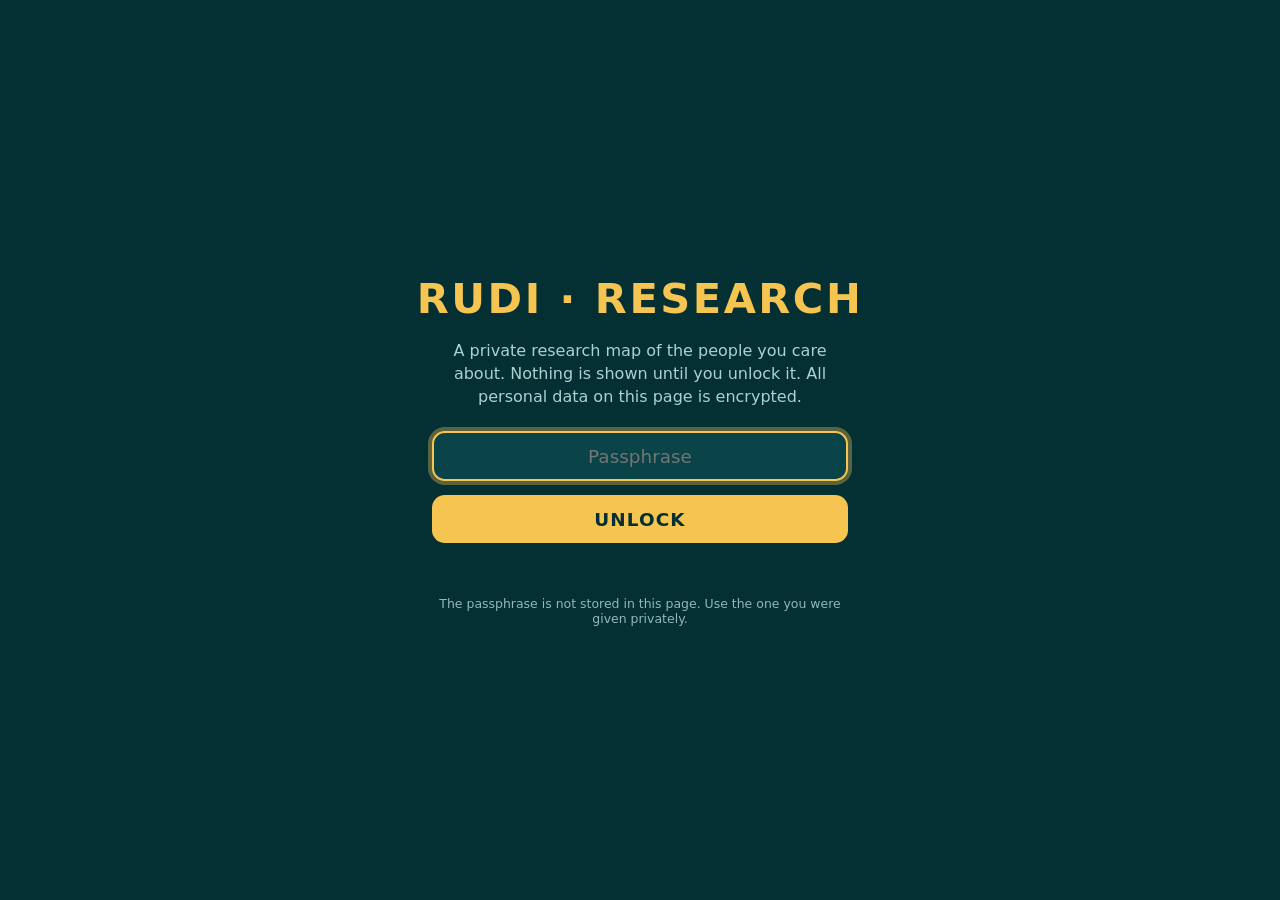
==== research/index.html @ 95d03b1b "Publish the approved research page. Add the unlinked research folder exactly as supplied, with no ot" ====
<!DOCTYPE html>
<html lang="en-GB">
<head>
<meta charset="utf-8">
<meta name="viewport" content="width=device-width, initial-scale=1, viewport-fit=cover">
<meta name="robots" content="noindex,nofollow,noarchive">
<meta http-equiv="Cache-Control" content="no-store">
<meta name="theme-color" content="#042f33">
<title>Rudi · Research</title>
<link rel="stylesheet" href="styles.css">
</head>
<body>
<div id="gate">
  <h1>RUDI · RESEARCH</h1>
  <p class="sub">A private research map of the people you care about. Nothing is shown until you unlock it. All personal data on this page is encrypted.</p>
  <form id="unlock-form" autocomplete="off">
    <input id="pw" type="password" autocomplete="current-password" placeholder="Passphrase" aria-label="Passphrase" autofocus>
    <button type="submit" class="go" id="unlock-btn">Unlock</button>
  </form>
  <div class="err" id="err" role="status"></div>
  <p class="hint">The passphrase is not stored in this page. Use the one you were given privately.</p>
</div>

<div id="app">
  <div class="example-banner" id="example-banner">Example data only — fictional people, pets and places. This will be replaced when Duck publishes the real encrypted file.</div>
  <div class="local-banner" id="local-banner" hidden>Using a local draft saved in this browser. <button type="button" class="textbtn" id="revert-published">Revert to published copy</button></div>
  <header class="top">
    <div class="brand">Rudi<b>Research</b></div>
    <nav class="nav" aria-label="Views">
      <button type="button" data-view="graph" class="on">Graph</button>
      <button type="button" data-view="person">Person</button>
      <button type="button" data-view="upcoming">Upcoming</button>
    </nav>
    <div class="search"><input id="search" type="search" placeholder="Search people, places, likes…" aria-label="Search"></div>
    <button type="button" class="textbtn gold" id="btn-add">Add</button>
    <button type="button" class="textbtn gold" id="btn-save">Save</button>
    <button type="button" class="textbtn" id="btn-lock">Lock</button>
  </header>

  <div class="workspace" id="workspace">
    <section class="view on" id="graph-view" data-view="graph">
      <div class="filters" id="filters"></div>
      <div id="cy" role="img" aria-label="Relationship graph"></div>
    </section>
    <section class="view" id="person-view" data-view="person">
      <div class="page">
        <div class="page-head">
          <h2>Person profile</h2>
          <label class="field" style="margin:0"><span style="position:absolute;left:-9999px">Choose a person</span>
            <select id="person-select" aria-label="Choose a person"></select>
          </label>
        </div>
        <div id="person-profile"></div>
      </div>
    </section>
    <section class="view" id="upcoming-view" data-view="upcoming">
      <div class="page">
        <div class="page-head">
          <h2>Upcoming in the next 30 days</h2>
        </div>
        <div class="blk" id="upcoming-list"></div>
      </div>
    </section>
    <aside class="panel" id="panel">
      <h2>Details</h2>
      <p class="empty">Click a person, pet, place or like on the graph to see how they connect.</p>
    </aside>
  </div>
</div>

<div class="modal" id="modal" hidden>
  <div class="box" role="dialog" aria-modal="true" aria-labelledby="modal-title">
    <h2 id="modal-title">Add</h2>
    <form id="modal-form"></form>
  </div>
</div>
<div class="toast" id="toast" role="status"></div>

<script src="vendor/cytoscape.min.js"></script>
<script src="crypto.js"></script>
<script src="app.js"></script>
</body>
</html>
---- research/styles.css ----
:root{
  --bg:#042f33;
  --card:#0a4348;
  --card2:#0d5359;
  --line:#1b6b72;
  --text:#f4fbfa;
  --dim:#a9d3d0;
  --gold:#f5c451;
  --warn:#ff9aa8;
  --ok:#7be0b0;
  --teal:#5ce1c5;
  --pink:#ff8fa3;
  --sky:#6cc7ff;
  --lav:#b9a4ff;
  --orange:#ffa94d;
  --mint:#7be0b0;
  --interest:#5eead4;
  --org:#f08cf0;
}
*{box-sizing:border-box;margin:0;padding:0}
html,body{background:var(--bg);color:var(--text);font-family:system-ui,-apple-system,"Segoe UI",Roboto,sans-serif;min-height:100%;min-height:100dvh;}
body{min-height:100dvh;overflow:hidden;}
button,input,select,textarea{font:inherit;color:inherit}
button{cursor:pointer}
:focus-visible{outline:2px solid var(--gold);outline-offset:2px}

/* Lock screen — nothing of the graph is in the DOM until unlock */
#gate{position:fixed;inset:0;background:#042f33;display:flex;flex-direction:column;align-items:center;justify-content:center;gap:1rem;z-index:2147483647;text-align:center;padding:2rem 1.2rem;}
#gate h1{font-size:clamp(1.8rem,5vw,2.6rem);font-weight:800;letter-spacing:.06em;color:var(--gold)}
#gate .sub{color:var(--dim);font-size:1rem;max-width:26rem;line-height:1.45}
#gate form{display:flex;flex-direction:column;align-items:center;gap:.85rem;width:min(26rem,92vw);margin-top:.4rem}
#gate input[type=password]{background:var(--card);color:var(--text);border:2px solid var(--gold);border-radius:.8rem;font-size:1.15rem;padding:.8rem 1.1rem;width:100%;text-align:center;}
#gate input[type=password]:focus{outline:none;box-shadow:0 0 0 .25rem rgba(245,196,81,.35)}
#gate .go{background:var(--gold);color:#042f33;border:0;border-radius:.8rem;font-size:1.15rem;font-weight:800;padding:.85rem 2rem;width:100%;letter-spacing:.06em;text-transform:uppercase}
#gate .go:disabled{opacity:.55;cursor:wait}
#gate .err{color:var(--warn);font-size:.95rem;min-height:1.3rem}
#gate .hint{color:var(--dim);font-size:.78rem;max-width:26rem;opacity:.85}

#app{display:none;visibility:hidden;flex-direction:column;height:100dvh;min-height:0}
#app.show{display:flex;visibility:visible}

.top{display:flex;align-items:center;gap:.55rem;padding:.45rem .7rem;border-bottom:1px solid var(--line);background:var(--card);flex-wrap:wrap}
.brand{font-size:.68rem;letter-spacing:.14em;text-transform:uppercase;color:var(--dim);font-weight:800;margin-right:.4rem}
.brand b{display:block;font-size:.95rem;letter-spacing:.04em;color:var(--gold);text-transform:none;font-weight:800;margin-top:1px}
.search{flex:1;min-width:10rem}
.search input{width:100%;background:var(--bg);border:1px solid var(--line);border-radius:.55rem;padding:.4rem .7rem;font-size:.9rem}
.nav{display:flex;gap:.3rem;flex-wrap:wrap}
.nav button,.iconbtn,.textbtn{
  background:rgba(255,255,255,.04);border:1px solid var(--line);color:var(--text);
  border-radius:999px;padding:.32rem .75rem;font-size:.75rem;font-weight:700;letter-spacing:.04em;
}
.nav button.on{background:rgba(245,196,81,.16);border-color:var(--gold);color:var(--gold)}
.textbtn.gold{background:rgba(245,196,81,.16);border-color:rgba(245,196,81,.45);color:var(--gold)}
.textbtn.warn{color:var(--warn);border-color:rgba(255,154,168,.4)}
.example-banner{background:rgba(245,196,81,.12);color:var(--gold);font-size:.72rem;font-weight:700;letter-spacing:.06em;text-transform:uppercase;text-align:center;padding:.28rem .6rem;border-bottom:1px solid rgba(245,196,81,.25)}
.local-banner{background:rgba(92,225,197,.1);color:var(--teal);font-size:.75rem;text-align:center;padding:.28rem .6rem;border-bottom:1px solid var(--line)}
.local-banner button{margin-left:.5rem}

.workspace{flex:1;min-height:0;display:grid;grid-template-columns:minmax(0,1fr) minmax(260px,22rem);background:var(--bg)}
.workspace.no-panel{grid-template-columns:1fr}
.view{display:none;min-height:0;overflow:hidden;position:relative}
.view.on{display:flex;flex-direction:column}
#graph-view.on{display:grid;grid-template-rows:auto 1fr}

.filters{display:flex;gap:.35rem;flex-wrap:wrap;align-items:center;padding:.4rem .7rem;border-bottom:1px solid var(--line)}
.chip{border-radius:999px;padding:.22rem .6rem;font-size:.7rem;font-weight:700;border:1px solid var(--line);background:transparent;color:var(--dim);display:inline-flex;align-items:center;gap:.3rem}
.chip.on{color:var(--text);border-color:transparent;background:var(--card2)}
.chip i{width:.55rem;height:.55rem;border-radius:50%;background:currentColor;display:inline-block;box-shadow:0 0 6px currentColor}
.layout-btns{margin-left:auto;display:flex;gap:.3rem}
.research-legend{font-size:.68rem;color:var(--gold);font-weight:700;letter-spacing:.04em}
.research-legend em{font-style:normal;font-weight:800;margin-right:.15rem}

#cy{flex:1;min-height:0;width:100%;background:
  radial-gradient(ellipse 50% 40% at 50% 30%, rgba(92,225,197,.05), transparent 70%),
  var(--bg)}

.panel{background:var(--card);border-left:1px solid var(--line);overflow:auto;padding:.85rem .9rem 1.2rem;min-height:0}
.panel h2{font-size:.72rem;letter-spacing:.12em;text-transform:uppercase;color:var(--gold);font-weight:800;margin:0 0 .5rem}
.panel .empty{color:var(--dim);font-size:.88rem;line-height:1.4;padding:.4rem 0}
.type-pill{display:inline-flex;align-items:center;gap:.3rem;font-size:.68rem;font-weight:800;letter-spacing:.06em;text-transform:uppercase;border-radius:999px;padding:.15rem .5rem;background:var(--card2);margin-bottom:.35rem}
.panel .name{font-size:1.35rem;font-weight:800;line-height:1.15;margin:.15rem 0 .25rem}
.panel .meta{color:var(--dim);font-size:.82rem;margin-bottom:.7rem}
.kv{display:grid;grid-template-columns:7.2rem 1fr;gap:.2rem .6rem;font-size:.88rem;padding:.35rem 0;border-top:1px solid var(--line)}
.kv .k{color:var(--dim);font-weight:700;font-size:.75rem;letter-spacing:.04em;text-transform:uppercase;padding-top:.15rem}
.kv .v{min-width:0;overflow-wrap:anywhere}
.actions{display:flex;flex-wrap:wrap;gap:.35rem;margin:.7rem 0}
.conn-list,.tl-list,.ask-list{list-style:none;display:flex;flex-direction:column;gap:.35rem;margin:.2rem 0 .8rem}
.conn-list button,.ask-list button,.person-chip{
  text-align:left;background:var(--card2);border:1px solid var(--line);border-radius:.55rem;padding:.4rem .55rem;width:100%;
}
.person-chip{display:inline-block;width:auto;margin:.15rem .2rem 0 0;cursor:pointer}
.tl-item{padding:.45rem 0 .45rem .7rem;border-left:3px solid var(--gold);margin-left:.2rem}
.tl-item .when{color:var(--gold);font-weight:800;font-size:.78rem}
.tl-item .what{font-weight:700;font-size:.92rem}
.tl-item .det{color:var(--dim);font-size:.8rem;margin-top:.1rem}
.sec-label{font-size:.7rem;letter-spacing:.12em;text-transform:uppercase;color:var(--dim);font-weight:800;margin:1rem 0 .35rem}
.conn-list .research-item{border:1px dashed rgba(245,196,81,.45);border-radius:.6rem;padding:.35rem .4rem;background:rgba(245,196,81,.06)}
.conn-list .research-item > button{background:transparent;border:0;padding:.15rem .15rem .3rem}
.research-meta{color:var(--dim);font-size:.78rem;padding:0 .15rem .25rem}
.research-meta a{color:var(--gold)}
.research-actions{display:flex;gap:.3rem;padding:.1rem 0 .15rem}
.person-chip.research{border-style:dashed;border-color:rgba(245,196,81,.55)}

/* Person + upcoming */
.page{flex:1;min-height:0;overflow:auto;padding:.8rem 1rem 2rem}
.page-head{display:flex;justify-content:space-between;align-items:flex-end;gap:1rem;margin-bottom:.8rem;flex-wrap:wrap}
.page-head h2{font-size:1.1rem;color:var(--gold);font-weight:800;letter-spacing:.04em}
.page-head select{background:var(--card);border:1px solid var(--line);border-radius:.5rem;padding:.4rem .6rem;min-width:16rem}
.grid-2{display:grid;grid-template-columns:repeat(auto-fit,minmax(260px,1fr));gap:.7rem}
.blk{background:var(--card);border:1px solid var(--line);border-top:.35rem solid var(--gold);border-radius:.8rem;padding:.75rem .9rem}
.blk.pink{border-top-color:var(--pink)}
.blk.sky{border-top-color:var(--sky)}
.blk.mint{border-top-color:var(--ok)}
.blk h3{font-size:.75rem;letter-spacing:.1em;text-transform:uppercase;color:var(--gold);margin-bottom:.5rem;font-weight:800}
.up-item{display:grid;grid-template-columns:6.5rem 1fr;gap:.6rem;padding:.55rem 0;border-top:1px solid var(--line);align-items:start}
.up-item:first-of-type{border-top:0;padding-top:0}
.up-item .when{font-weight:800;color:var(--gold);font-variant-numeric:tabular-nums}
.up-item .who{font-weight:700}
.up-item small{display:block;color:var(--dim);font-size:.78rem}

.modal{position:fixed;inset:0;background:rgba(2,16,18,.72);display:none;align-items:center;justify-content:center;z-index:20;padding:1rem}
.modal.on{display:flex}
.modal .box{background:var(--card);border:1px solid var(--line);border-radius:.9rem;padding:1rem 1.1rem 1.1rem;width:min(32rem,96vw);max-height:90dvh;overflow:auto}
.modal h2{color:var(--gold);font-size:1rem;margin-bottom:.7rem}
.field{display:flex;flex-direction:column;gap:.25rem;margin-bottom:.6rem}
.field label{font-size:.7rem;letter-spacing:.08em;text-transform:uppercase;color:var(--dim);font-weight:700}
.field input,.field select,.field textarea{background:var(--bg);border:1px solid var(--line);border-radius:.5rem;padding:.45rem .6rem}
.field textarea{min-height:4.5rem;resize:vertical}
.modal .actions{justify-content:flex-end}
.toast{position:fixed;bottom:1rem;left:50%;transform:translateX(-50%);background:var(--card2);border:1px solid var(--gold);color:var(--text);padding:.5rem .9rem;border-radius:.6rem;font-size:.85rem;font-weight:700;z-index:30;display:none}
.toast.on{display:block}

@media (max-width:800px){
  body{overflow:auto}
  #app{height:auto;min-height:100dvh}
  .workspace{grid-template-columns:1fr;grid-template-rows:minmax(22rem,50dvh) auto;height:auto;flex:1}
  .workspace.no-panel{grid-template-rows:1fr}
  .panel{border-left:0;border-top:1px solid var(--line);max-height:45dvh}
  .brand{margin-right:0}
  .search{order:5;flex-basis:100%}
  #cy{min-height:22rem}
  .page{padding:.7rem .7rem 5rem}
}
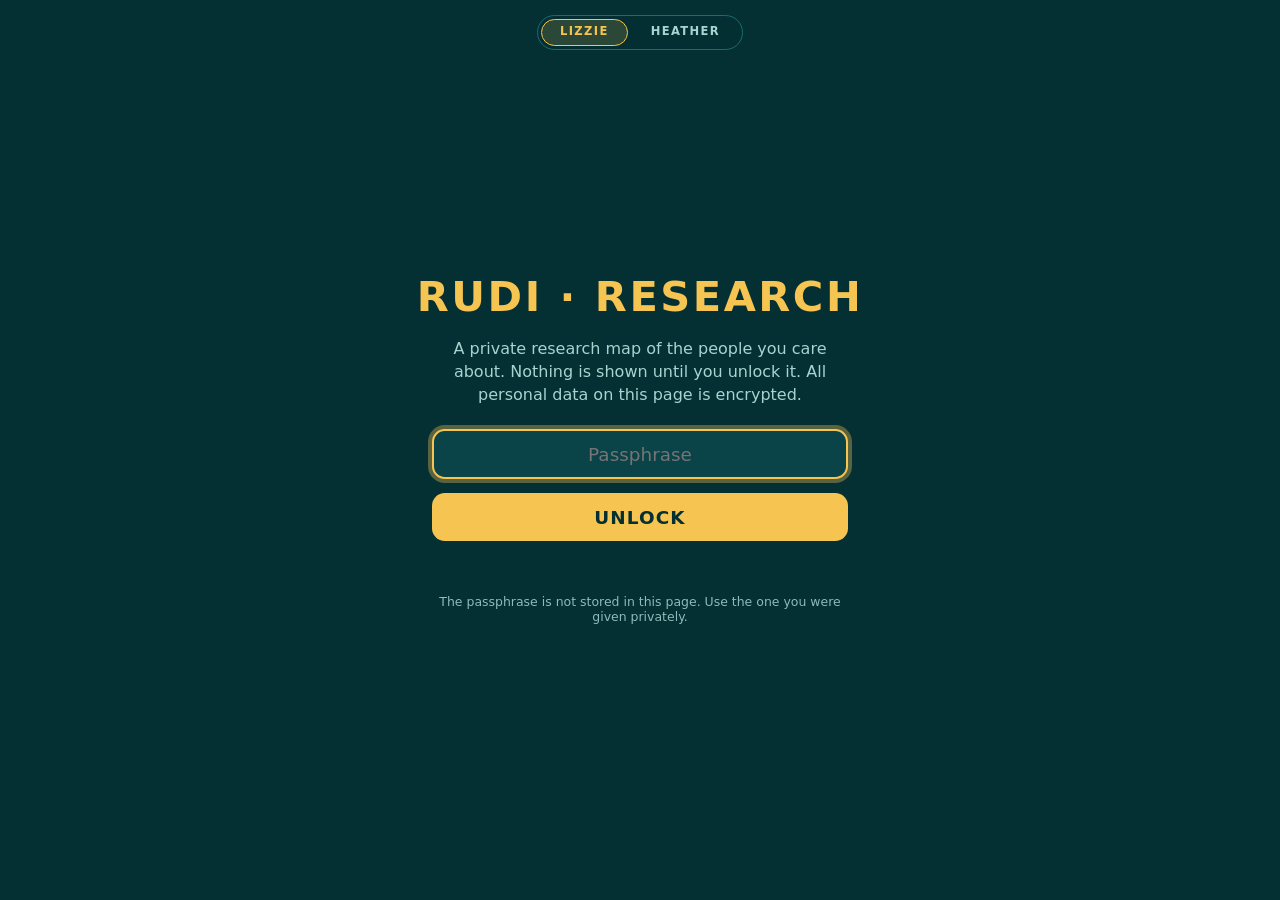
==== commit 8985ec6f: "Add separate Lizzie and Heather tabs on the research page. Each tab decrypts only its own file with " ====
--- a/research/index.html
+++ b/research/index.html
@@ -7,35 +7,66 @@
 <meta http-equiv="Cache-Control" content="no-store">
 <meta name="theme-color" content="#042f33">
 <title>Rudi · Research</title>
-<link rel="stylesheet" href="styles.css">
+<link rel="stylesheet" href="styles.css?v=20261122a">
 </head>
 <body>
 <div id="gate">
-  <h1>RUDI · RESEARCH</h1>
-  <p class="sub">A private research map of the people you care about. Nothing is shown until you unlock it. All personal data on this page is encrypted.</p>
-  <form id="unlock-form" autocomplete="off">
-    <input id="pw" type="password" autocomplete="current-password" placeholder="Passphrase" aria-label="Passphrase" autofocus>
-    <button type="submit" class="go" id="unlock-btn">Unlock</button>
-  </form>
-  <div class="err" id="err" role="status"></div>
-  <p class="hint">The passphrase is not stored in this page. Use the one you were given privately.</p>
+  <div class="subject-bar">
+    <div class="subject-switch" role="tablist" aria-label="Research">
+      <button type="button" class="subject-tab" role="tab" data-subject="lizzie" aria-selected="true">Lizzie</button>
+      <button type="button" class="subject-tab" role="tab" data-subject="heather" aria-selected="false">Heather</button>
+    </div>
+  </div>
+  <div class="gate-main">
+    <h1>RUDI · RESEARCH</h1>
+    <p class="sub">A private research map of the people you care about. Nothing is shown until you unlock it. All personal data on this page is encrypted.</p>
+    <form id="unlock-form" autocomplete="off">
+      <input id="pw" type="password" autocomplete="current-password" placeholder="Passphrase" aria-label="Passphrase" autofocus>
+      <button type="submit" class="go" id="unlock-btn">Unlock</button>
+    </form>
+    <div class="err" id="err" role="status"></div>
+    <p class="hint">The passphrase is not stored in this page. Use the one you were given privately.</p>
+  </div>
 </div>
 
 <div id="app">
+  <div class="subject-bar">
+    <div class="subject-switch" role="tablist" aria-label="Research">
+      <button type="button" class="subject-tab" role="tab" data-subject="lizzie" aria-selected="true">Lizzie</button>
+      <button type="button" class="subject-tab" role="tab" data-subject="heather" aria-selected="false">Heather</button>
+    </div>
+  </div>
   <div class="example-banner" id="example-banner">Example data only — fictional people, pets and places. This will be replaced when Duck publishes the real encrypted file.</div>
   <div class="local-banner" id="local-banner" hidden>Using a local draft saved in this browser. <button type="button" class="textbtn" id="revert-published">Revert to published copy</button></div>
   <header class="top">
-    <div class="brand">Rudi<b>Research</b></div>
-    <nav class="nav" aria-label="Views">
-      <button type="button" data-view="graph" class="on">Graph</button>
-      <button type="button" data-view="person">Person</button>
-      <button type="button" data-view="upcoming">Upcoming</button>
-    </nav>
-    <div class="search"><input id="search" type="search" placeholder="Search people, places, likes…" aria-label="Search"></div>
-    <button type="button" class="textbtn gold" id="btn-add">Add</button>
-    <button type="button" class="textbtn gold" id="btn-save">Save</button>
-    <button type="button" class="textbtn" id="btn-lock">Lock</button>
+    <div class="title-row">
+      <div class="brand">Rudi<b>Research</b></div>
+      <label class="hero-pick">
+        <span>Hero</span>
+        <select id="hero-select" aria-label="Hero"></select>
+      </label>
+      <div class="chrome-toggles">
+        <button type="button" class="textbtn" id="btn-toggle-menu" aria-controls="top-tools" aria-expanded="true">Menu ▴</button>
+        <button type="button" class="textbtn" id="btn-toggle-filters" aria-controls="filters" aria-expanded="true">Filters ▴</button>
+      </div>
+    </div>
+    <div class="top-tools" id="top-tools">
+      <nav class="nav" aria-label="Views">
+        <button type="button" data-view="graph" class="on">Graph</button>
+        <button type="button" data-view="person">Person</button>
+        <button type="button" data-view="upcoming">Upcoming</button>
+      </nav>
+      <div class="search"><input id="search" type="search" placeholder="Search people, places, likes…" aria-label="Search"></div>
+      <button type="button" class="textbtn gold" id="btn-add">Add</button>
+      <button type="button" class="textbtn gold" id="btn-save">Save</button>
+      <button type="button" class="textbtn" id="btn-saving">Saving</button>
+      <button type="button" class="textbtn" id="btn-lock">Lock</button>
+    </div>
   </header>
+
+  <div id="subject-note" class="subject-note" hidden>
+    <p id="subject-note-text" role="status"></p>
+  </div>
 
   <div class="workspace" id="workspace">
     <section class="view on" id="graph-view" data-view="graph">
@@ -63,7 +94,7 @@
     </section>
     <aside class="panel" id="panel">
       <h2>Details</h2>
-      <p class="empty">Click a person, pet, place or like on the graph to see how they connect.</p>
+      <p class="empty">Click a person, pet, place, like or event to see how they connect. Tap an area heading to fold it away.</p>
     </aside>
   </div>
 </div>
@@ -74,10 +105,41 @@
     <form id="modal-form"></form>
   </div>
 </div>
+<div class="modal" id="save-settings" hidden>
+  <div class="box" role="dialog" aria-modal="true" aria-labelledby="save-settings-title">
+    <h2 id="save-settings-title">Connect saving</h2>
+    <p class="note" id="save-settings-note">To save from this page, create a fine-grained GitHub token that can only write to the rudi-dashboard repo, then paste it here. It is stored on this device only, encrypted with your passphrase, and never uploaded as a website file.</p>
+    <p class="note" id="save-settings-status" hidden></p>
+    <p class="note"><a id="save-token-link" href="https://github.com/settings/personal-access-tokens/new?name=Research+save&amp;description=Save+the+encrypted+research+file+to+the+rudi-dashboard+repo+only&amp;target_name=Rudz1&amp;expires_in=366&amp;contents=write" target="_blank" rel="noopener noreferrer">Open GitHub to create a token</a></p>
+    <form id="save-settings-form" autocomplete="off">
+      <div class="field" id="save-token-field">
+        <label for="save-token-input">Token</label>
+        <input id="save-token-input" type="password" autocomplete="off" spellcheck="false" placeholder="Paste the token, then save it on this device">
+      </div>
+      <div class="actions">
+        <button type="submit" class="textbtn gold" id="save-token-store">Save token on this device</button>
+        <button type="button" class="textbtn" id="save-token-forget" hidden>Forget token on this device</button>
+        <button type="button" class="textbtn" id="save-download">Download encrypted copy</button>
+        <button type="button" class="textbtn" id="save-settings-close">Close</button>
+      </div>
+    </form>
+  </div>
+</div>
+<div class="modal" id="draft-offer" hidden>
+  <div class="box" role="dialog" aria-modal="true" aria-labelledby="draft-offer-title">
+    <h2 id="draft-offer-title">Local draft found</h2>
+    <p class="note">This browser has a newer draft than the online file. Would you like to use the local draft?</p>
+    <div class="actions">
+      <button type="button" class="textbtn gold" id="draft-use-local">Use local draft</button>
+      <button type="button" class="textbtn" id="draft-use-online">Use online copy</button>
+    </div>
+  </div>
+</div>
 <div class="toast" id="toast" role="status"></div>
 
-<script src="vendor/cytoscape.min.js"></script>
-<script src="crypto.js"></script>
-<script src="app.js"></script>
+<script src="vendor/cytoscape.min.js?v=20261113c"></script>
+<script src="crypto.js?v=20261113c"></script>
+<script src="save-online.js?v=20261113c"></script>
+<script src="app.js?v=20261122a"></script>
 </body>
 </html>
--- a/research/styles.css
+++ b/research/styles.css
@@ -25,7 +25,8 @@
 :focus-visible{outline:2px solid var(--gold);outline-offset:2px}
 
 /* Lock screen — nothing of the graph is in the DOM until unlock */
-#gate{position:fixed;inset:0;background:#042f33;display:flex;flex-direction:column;align-items:center;justify-content:center;gap:1rem;z-index:2147483647;text-align:center;padding:2rem 1.2rem;}
+#gate{position:fixed;inset:0;background:#042f33;display:flex;flex-direction:column;align-items:center;justify-content:flex-start;gap:0;z-index:2147483647;text-align:center;padding:calc(.85rem + env(safe-area-inset-top)) 1.2rem 2rem;overflow:auto;}
+.gate-main{flex:1;width:100%;display:flex;flex-direction:column;align-items:center;justify-content:center;gap:1rem;text-align:center;padding-bottom:1.5rem;}
 #gate h1{font-size:clamp(1.8rem,5vw,2.6rem);font-weight:800;letter-spacing:.06em;color:var(--gold)}
 #gate .sub{color:var(--dim);font-size:1rem;max-width:26rem;line-height:1.45}
 #gate form{display:flex;flex-direction:column;align-items:center;gap:.85rem;width:min(26rem,92vw);margin-top:.4rem}
@@ -36,12 +37,53 @@
 #gate .err{color:var(--warn);font-size:.95rem;min-height:1.3rem}
 #gate .hint{color:var(--dim);font-size:.78rem;max-width:26rem;opacity:.85}
 
+.subject-bar{
+  display:flex;justify-content:center;align-items:center;width:100%;
+  padding:.5rem .7rem .45rem;background:var(--card);border-bottom:1px solid var(--line);
+  flex:none;
+}
+#app .subject-bar{padding-top:calc(.45rem + env(safe-area-inset-top))}
+#gate .subject-bar{background:transparent;border-bottom:0;padding:.1rem 0 .15rem}
+.subject-switch{
+  display:inline-flex;gap:.2rem;padding:.16rem;
+  border:1px solid var(--line);border-radius:999px;background:rgba(4,47,51,.45);
+}
+.subject-tab{
+  appearance:none;background:transparent;border:1px solid transparent;color:var(--dim);
+  border-radius:999px;padding:.36rem 1.15rem;font-size:.72rem;font-weight:800;
+  letter-spacing:.12em;text-transform:uppercase;line-height:1.2;
+}
+.subject-tab[aria-selected="true"]{background:rgba(245,196,81,.16);border-color:var(--gold);color:var(--gold)}
+.subject-note{
+  flex:1;min-height:0;display:flex;align-items:center;justify-content:center;
+  padding:2.2rem 1.4rem 4rem;text-align:center;
+}
+.subject-note p{color:var(--dim);font-size:1.05rem;font-weight:650;letter-spacing:.02em;line-height:1.45;max-width:18rem}
+.subject-note.error p{color:var(--warn);font-weight:700}
+#app.note-on .workspace{display:none}
+#app.note-on .example-banner,#app.note-on .local-banner{display:none !important}
+
 #app{display:none;visibility:hidden;flex-direction:column;height:100dvh;min-height:0}
 #app.show{display:flex;visibility:visible}
 
 .top{display:flex;align-items:center;gap:.55rem;padding:.45rem .7rem;border-bottom:1px solid var(--line);background:var(--card);flex-wrap:wrap}
-.brand{font-size:.68rem;letter-spacing:.14em;text-transform:uppercase;color:var(--dim);font-weight:800;margin-right:.4rem}
+.title-row,.top-tools{display:contents}
+.chrome-toggles{display:none}
+.brand{font-size:.68rem;letter-spacing:.14em;text-transform:uppercase;color:var(--dim);font-weight:800;margin-right:.4rem;flex-shrink:0}
 .brand b{display:block;font-size:.95rem;letter-spacing:.04em;color:var(--gold);text-transform:none;font-weight:800;margin-top:1px}
+.hero-pick{display:inline-flex;align-items:center;gap:.32rem;min-width:0;flex:0 1 auto}
+.hero-pick span{font-size:.62rem;letter-spacing:.1em;text-transform:uppercase;color:var(--dim);font-weight:800;flex-shrink:0}
+.hero-pick select{
+  background-color:var(--bg);color:var(--text);border:1px solid var(--line);border-radius:999px;
+  padding:.28rem 1.55rem .28rem .65rem;font-size:.75rem;font-weight:700;line-height:1.2;
+  max-width:11.5rem;min-width:6.2rem;
+  appearance:none;-webkit-appearance:none;
+  background-image:linear-gradient(45deg,transparent 50%,var(--gold) 50%),linear-gradient(135deg,var(--gold) 50%,transparent 50%);
+  background-position:calc(100% - .7rem) 55%,calc(100% - .48rem) 55%;
+  background-size:.26rem .26rem,.26rem .26rem;background-repeat:no-repeat;
+}
+.hero-pick select:focus{outline:none;border-color:var(--gold);box-shadow:0 0 0 .15rem rgba(245,196,81,.28)}
+.hero-pick option,.hero-pick optgroup{background:var(--card);color:var(--text)}
 .search{flex:1;min-width:10rem}
 .search input{width:100%;background:var(--bg);border:1px solid var(--line);border-radius:.55rem;padding:.4rem .7rem;font-size:.9rem}
 .nav{display:flex;gap:.3rem;flex-wrap:wrap}
@@ -60,7 +102,7 @@
 .workspace.no-panel{grid-template-columns:1fr}
 .view{display:none;min-height:0;overflow:hidden;position:relative}
 .view.on{display:flex;flex-direction:column}
-#graph-view.on{display:grid;grid-template-rows:auto 1fr}
+#graph-view.on{display:flex;flex-direction:column}
 
 .filters{display:flex;gap:.35rem;flex-wrap:wrap;align-items:center;padding:.4rem .7rem;border-bottom:1px solid var(--line)}
 .chip{border-radius:999px;padding:.22rem .6rem;font-size:.7rem;font-weight:700;border:1px solid var(--line);background:transparent;color:var(--dim);display:inline-flex;align-items:center;gap:.3rem}
@@ -127,17 +169,41 @@
 .field input,.field select,.field textarea{background:var(--bg);border:1px solid var(--line);border-radius:.5rem;padding:.45rem .6rem}
 .field textarea{min-height:4.5rem;resize:vertical}
 .modal .actions{justify-content:flex-end}
-.toast{position:fixed;bottom:1rem;left:50%;transform:translateX(-50%);background:var(--card2);border:1px solid var(--gold);color:var(--text);padding:.5rem .9rem;border-radius:.6rem;font-size:.85rem;font-weight:700;z-index:30;display:none}
+.toast{position:fixed;bottom:1rem;left:50%;transform:translateX(-50%);background:var(--card2);border:1px solid var(--gold);color:var(--text);padding:.5rem .9rem;border-radius:.6rem;font-size:.85rem;font-weight:700;z-index:30;display:none;max-width:min(32rem,92vw);text-align:center}
 .toast.on{display:block}
 
-@media (max-width:800px){
-  body{overflow:auto}
-  #app{height:auto;min-height:100dvh}
-  .workspace{grid-template-columns:1fr;grid-template-rows:minmax(22rem,50dvh) auto;height:auto;flex:1}
-  .workspace.no-panel{grid-template-rows:1fr}
+@media (max-width:820px){
+  .subject-bar{padding:.4rem .55rem .35rem}
+  .subject-tab{padding:.46rem 1.2rem;min-width:6.5rem}
+  .subject-note{padding:1.6rem 1rem 3rem}
+  body{overflow:hidden}
+  #app{height:100dvh;min-height:100dvh}
+  .title-row{display:flex;align-items:center;justify-content:flex-start;gap:.35rem;width:100%;flex-wrap:nowrap}
+  .hero-pick{flex:1 1 auto;min-width:0}
+  .hero-pick select{width:100%;max-width:none;min-width:0;font-size:.7rem;padding:.24rem 1.35rem .24rem .5rem}
+  .chrome-toggles{display:flex;align-items:center;gap:.3rem;margin-left:auto;flex-shrink:0}
+  .chrome-toggles .textbtn{padding:.22rem .55rem;font-size:.68rem;letter-spacing:.03em;white-space:nowrap}
+  .top-tools{display:flex;flex-wrap:wrap;align-items:center;gap:.55rem;width:100%}
+  #app.menu-collapsed .top-tools{display:none}
+  #app.filters-collapsed #filters{display:none}
+  .workspace{grid-template-columns:1fr;grid-template-rows:minmax(0,1fr) auto;height:auto;flex:1;min-height:0}
+  .workspace.no-panel,.workspace.panel-empty{grid-template-rows:1fr}
+  .workspace.panel-empty .panel{display:none}
   .panel{border-left:0;border-top:1px solid var(--line);max-height:45dvh}
   .brand{margin-right:0}
-  .search{order:5;flex-basis:100%}
-  #cy{min-height:22rem}
+  .top-tools .search{order:5;flex-basis:100%;min-width:0}
+  #graph-view.on{min-height:0}
+  #cy{min-height:0}
   .page{padding:.7rem .7rem 5rem}
 }
+
+/* v2: active layout button */
+.layout-btns .textbtn.on{background:rgba(245,196,81,.16);border-color:rgba(245,196,81,.55);color:var(--gold)}
+
+/* save-online: small additions only */
+[hidden]{display:none !important}
+.modal .note{color:var(--dim);font-size:.88rem;line-height:1.45;margin:0 0 .7rem}
+.modal .note a{color:var(--gold)}
+.modal .note.warn{color:var(--warn)}
+.modal .note.ok{color:var(--ok)}
+.textbtn.on-save{border-color:rgba(123,224,176,.45);color:var(--ok)}
